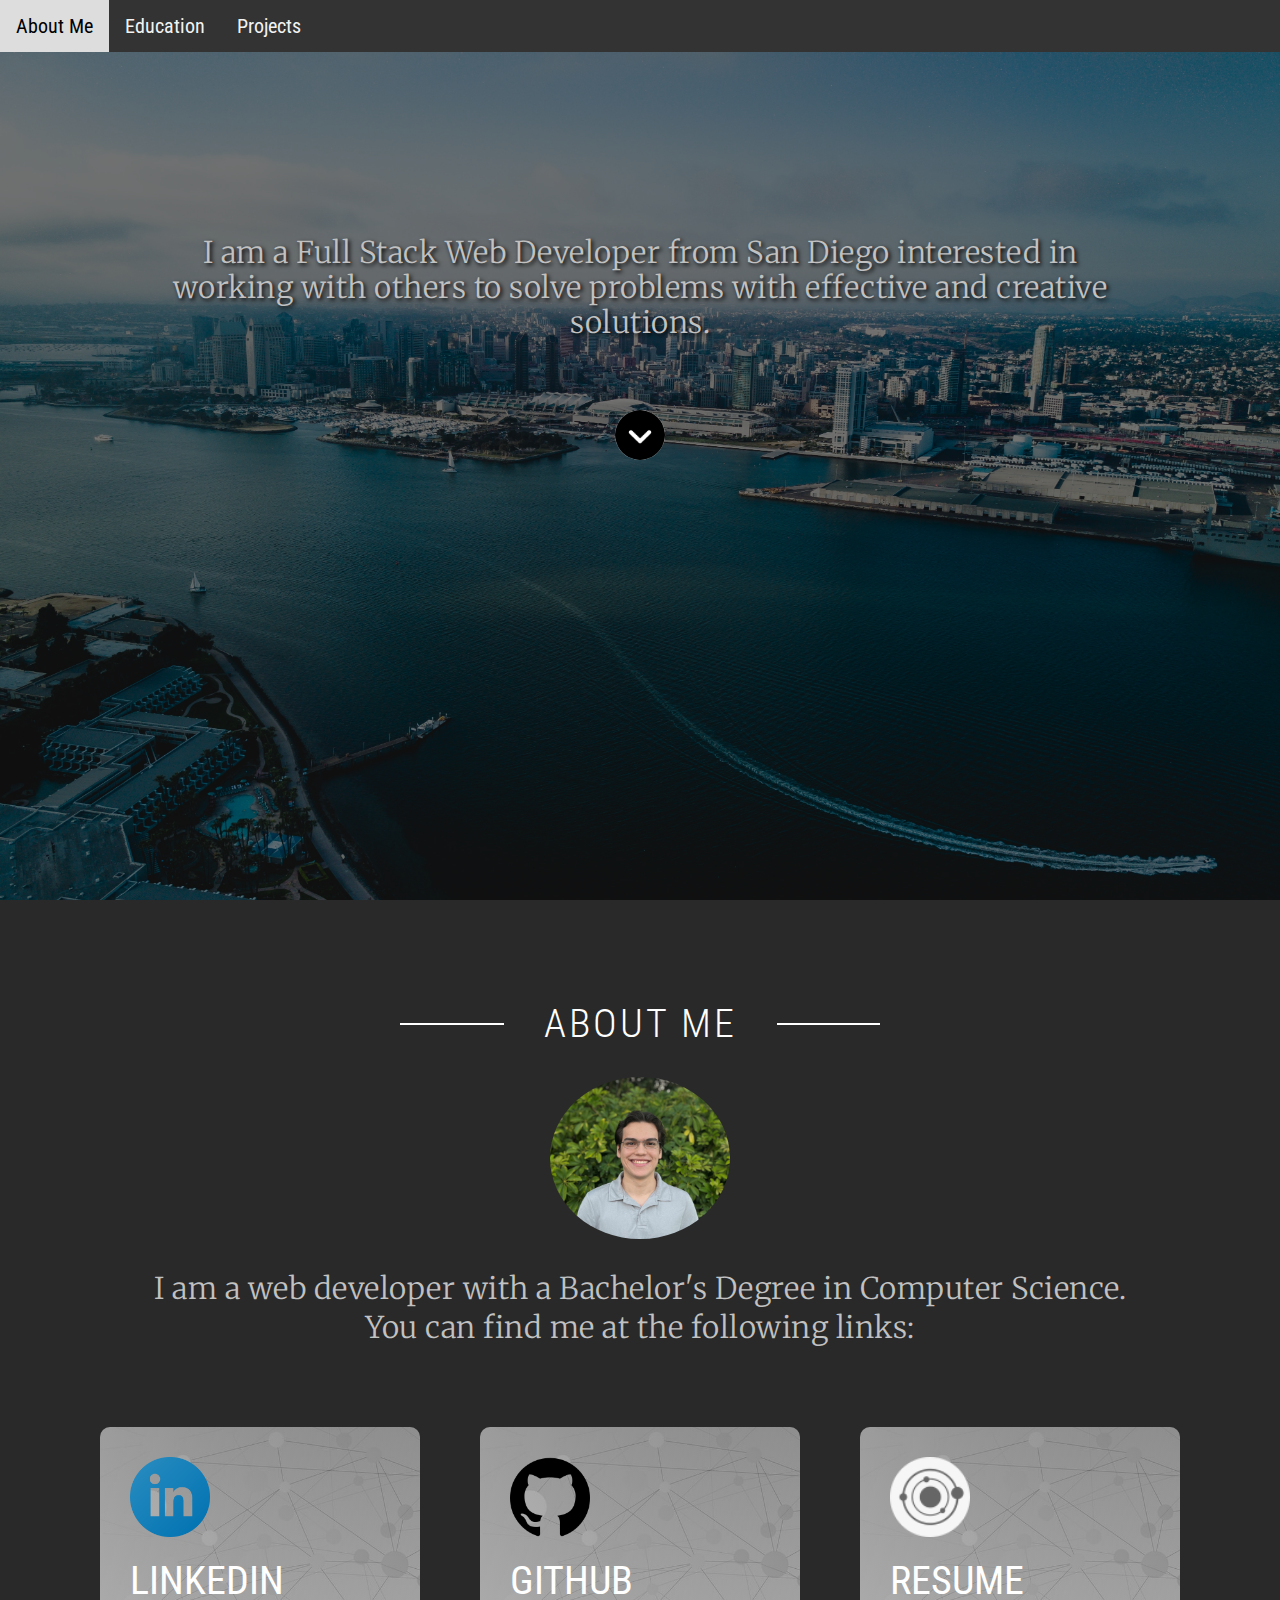
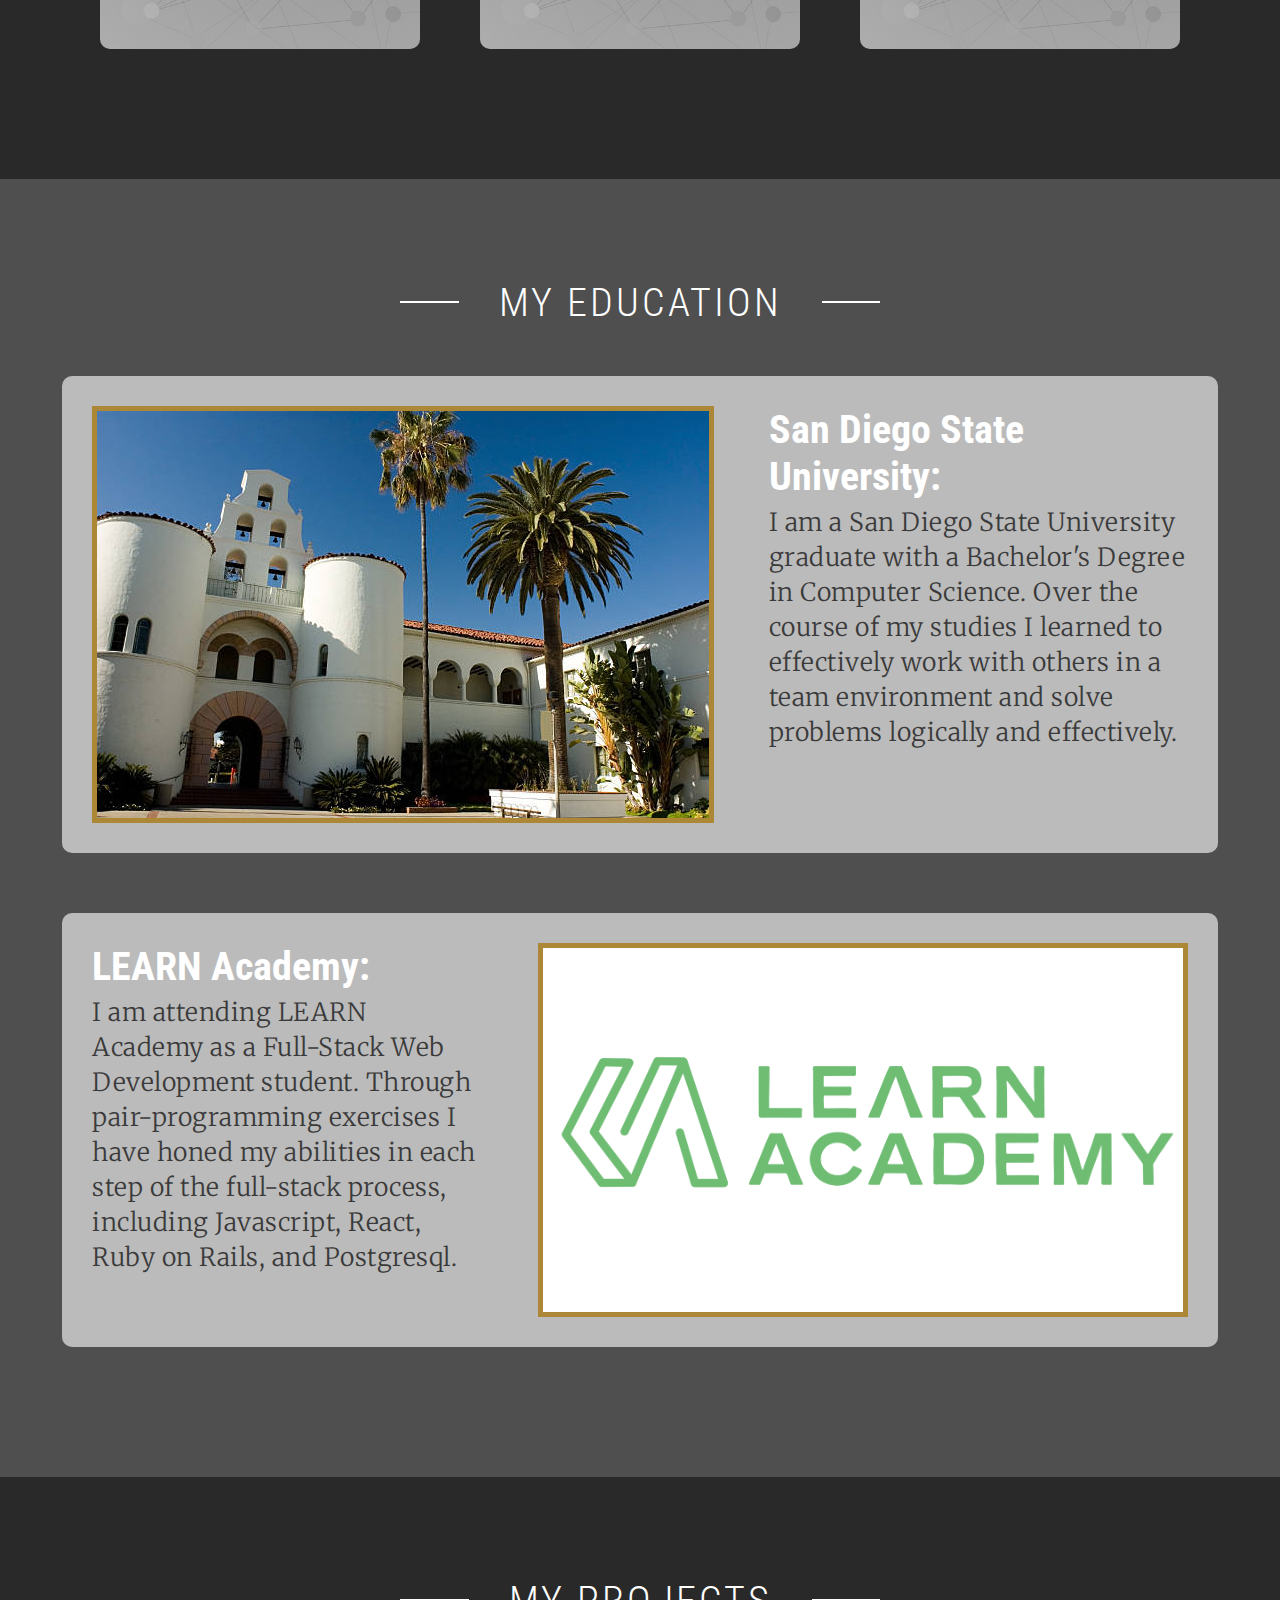
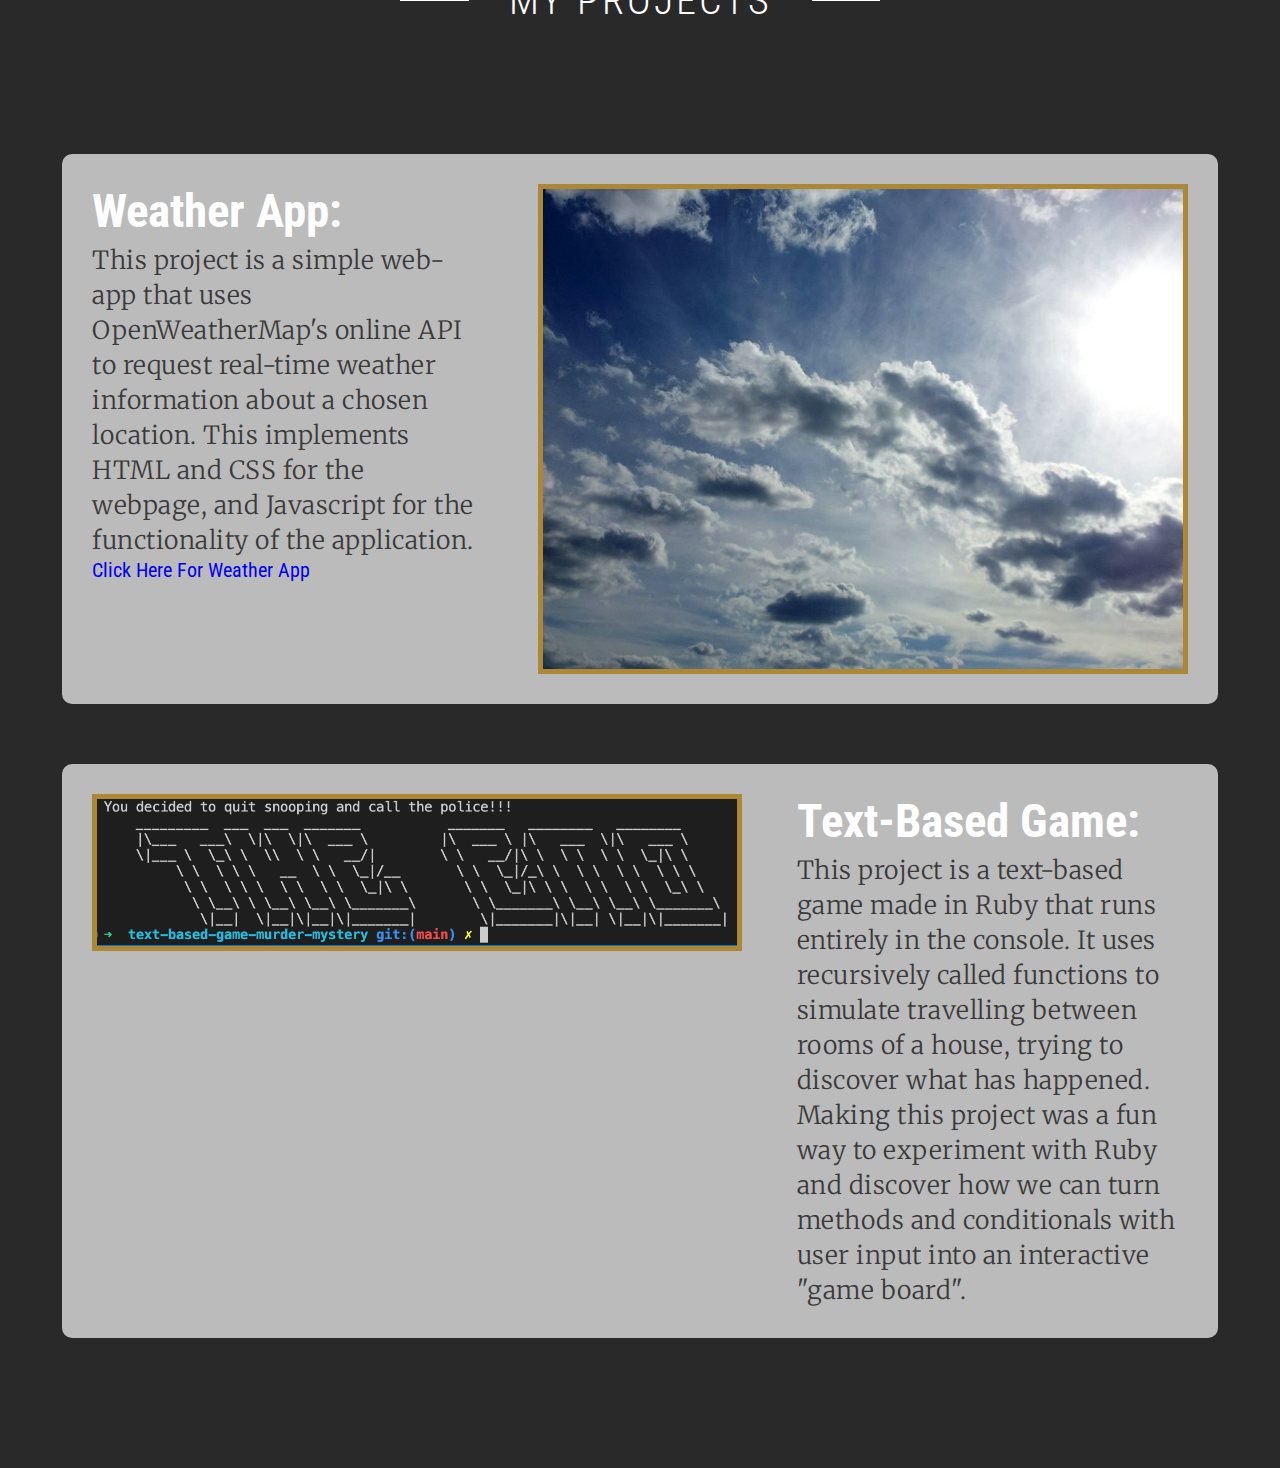
==== index.html @ ea591b40 "Fix to hyperlink" ====
<!DOCTYPE html>
<html lang="en">

<head>
    <meta charset="UTF-8">
    <meta http-equiv="X-UA-Compatible" content="IE=edge">
    <meta name="viewport" content="width=device-width, initial-scale=1.0">
    <link rel="stylesheet" href="style.css">
    <link rel="preconnect" href="https://fonts.googleapis.com">
    <link rel="preconnect" href="https://fonts.gstatic.com" crossorigin>
    <link
        href="https://fonts.googleapis.com/css2?family=Merriweather&family=Roboto+Condensed:wght@700&family=Roboto+Slab&display=swap"
        rel="stylesheet">
    <title>Sam Saenz</title>
</head>

<body>
    <!-- Navbar -->
    <div class="navbar">
        <a href="#services">About Me</a>
        <a href="#resume">Education</a>
        <a href="#projects">Projects</a>
    </div>
    <!-- Hero Section  -->
    <section id="hero">
        <div class="hero container">
            <div class="intro">
                <h1>Sam Saenz<span></span></h1>
                <p>I am a Full Stack Web Developer from San Diego interested in working with others to solve
                    problems with effective and creative solutions.</p>

            </div>
            <a href="#services" type="button" class="cta">
                <i class="down-button"></i>
            </a>
        </div>
    </section>
    <!-- End Hero Section  -->

    <!-- Service Section -->
    <section id="services">
        <div class="services container">
            <div class="service-top">
                <a href=""></a>
                <h1 class="section-title">About Me</h1>
                <img class="portrait" src="./img/me2.jpg" alt="">
                <p>I am a web developer with a Bachelor's Degree in Computer Science. You can find me at the
                    following links:
                </p>
            </div>
            <div class="service-bottom">
                <div onclick="" class="service-item">
                    <div class="icon">
                        <a href="https://www.linkedin.com/in/samuelsaenz/">
                            <img class="link-button" src="./img/linkedinLogo.png" alt="">
                        </a>
                    </div>
                    <a href="https://www.linkedin.com/in/samuelsaenz/">LinkedIn</a>
                    <p>
                    </p>
                </div>
                <div class="service-item">
                    <div class="icon">
                        <a href="https://github.com/sam-saenz">
                            <img class="link-button" src="./img/githubLogo.png" alt="">
                        </a>
                    </div>
                    <a href="https://github.com/sam-saenz">GitHub</a>
                    <p>
                    </p>
                </div>
                <div class="service-item">
                    <div class="icon">
                        <a href="./docs/SamSaenzResume.pdf">
                            <img src="./img/icon1.png" alt="">
                        </a>
                    </div>
                    <a href="./docs/SamSaenzResume.pdf">Resume</a>
                    <p>
                    </p>
                </div>
            </div>
        </div>
    </section>
    <!-- End Service Section -->

    <!-- Resume Section -->
    <section id="resume">
        <div class="resume container">
            <div class="resume-top">
                <h1 class="section-title">My Education</h1>
            </div>
            <div class="resume-bottom">
                <div class="resume-item">
                    <img class="resume-pic" src="./img/sdsu.jpg" alt="">
                    <div class="resume-text">
                        <div class="resume-title">
                            <h3 class="eduTitle">San Diego State University:</h3>
                        </div>
                        <div class="resume-body">
                            <p>I am a San Diego State University graduate with a Bachelor's Degree in Computer Science.
                                Over the course of my studies I learned to effectively work with others in a team
                                environment and solve problems logically and effectively.
                            </p>
                        </div>
                    </div>
                </div>
                <div class="resume-item">
                    <div class="resume-text">
                        <div class="resume-title">
                            <h3 class="eduTitle">LEARN Academy:</h3>
                        </div>
                        <div class="resume-body">
                            <p>I am attending LEARN Academy as a Full-Stack Web Development student. Through
                                pair-programming exercises I have honed my abilities in each step of the full-stack
                                process, including Javascript, React, Ruby on Rails, and Postgresql.
                            </p>
                        </div>
                    </div>
                    <img class="resume-pic" src="./img/LEARN.png" alt="">
                </div>
            </div>
        </div>
    </section>
    <!-- End Resume Section -->

    <!-- Project Section -->
    <section id="projects">
        <div class="projects container">
            <div class="projects-top">
                <h1 class="section-title">My Projects</h1>
            </div>
            <div class="projects-bottom">
                <div class="project-item">
                    <div class="project-text">
                        <div class="project-title">
                            <h3>Weather App:</h3>
                        </div>
                        <div class="project-item-description">
                            <p>This project is a simple web-app that uses OpenWeatherMap's online API to request real-time weather information about a chosen location. This implements HTML and CSS for the webpage, and Javascript for the functionality of the application.
                            </p>
                            <a href="indexWeather.html" class="test">Click Here For Weather App</a>
                        </div>
                    </div>
                    <img class="project-pic" src="./img/weatherBG.jpg" alt="">
                </div>
                <div class="project-item">
                    <img class="project-pic" src="./img/text_game.png" alt="">
                    <div class="project-text">
                        <div class="project-title">
                            <h3>Text-Based Game:</h3>
                        </div>
                        <div class="project-item-description">
                            <p>This project is a text-based game made in Ruby that runs entirely in the console. It uses recursively called functions to simulate travelling between rooms of a house, trying to discover what has happened. Making this project was a fun way to experiment with Ruby and discover how we can turn methods and conditionals with user input into an interactive "game board".
                            </p>
                            <!-- <a href="indexWeather.html" class="test">Click Here For Weather App</a> -->
                        </div>
                    </div>

                </div>
            </div>
        </div>
    </section>
    <!-- End Project Section -->

</body>

</html>
---- style.css ----
/* @import url(); */

* {
    padding: 0;
    margin: 0;
    box-sizing: border-box;
}

html {
    font-size: 10px;
    /* Can change font */
    font-family: 'Roboto Condensed', sans-serif;

    scroll-behavior: smooth;
}

/* The navigation bar */
.navbar {
    font-size: 20px;
    overflow: hidden;
    background-color: #333;
    position: fixed;
    /* Set the navbar to fixed position */
    top: 0;
    /* Position the navbar at the top of the page */
    width: 100%;
    /* Full width */
    z-index: 2;
}

/* Links inside the navbar */
.navbar a {
    float: left;
    display: block;
    color: #f2f2f2;
    text-align: center;
    padding: 14px 16px;
    text-decoration: none;
}

/* Change background on mouse-over */
.navbar a:hover {
    background: #ddd;
    color: black;
}



a {
    text-decoration: none;
}

.container {

    width: 100%;
    display: flex;


}

.section-title {
    display: flex;
    width: 100%;
    justify-content: center;
    align-items: center;

    font-family: 'Roboto Condensed', sans-serif;
    font-size: 4rem;
    font-weight: 300;
    color: white;
    margin-bottom: 10px;
    text-transform: uppercase;
    letter-spacing: .3rem;
    text-align: center;
}

.section-title:before,
.section-title:after {
    content: '';
    border-top: 2px solid;
    margin: 0 40px 0 400px;
    flex: 1 0 20px;
    color: white;
}

.section-title:after {
    margin: 0 400px 0 40px;
}

img {
    height: 100%;
    width: 100%;
    object-fit: cover;
}

p {
    font-family: 'Merriweather', serif;
    font-size: 1.4rem;
    margin-top: 5px;
    line-height: 2.5rem;
    font-weight: 300;
    letter-spacing: .05rem;
    max-width: 1000px;
    color: black;
}

/* Hero Section */
#hero {
    background-image: url(./img/sd_background.jpg);
    background-size: cover;
    background-position: top center;
    position: relative;
    z-index: 1;
}

#hero::after {
    content: '';
    position: absolute;
    left: 0;
    top: 0;
    height: 100%;
    width: 100%;
    background-color: black;
    opacity: .5;
    z-index: -1;
}

#hero .container {
    min-height: 100vh;
    width: 100%;
    display: flex;

    flex-direction: column;

    align-items: center;
}

/* Left Justify Title
 #hero .hero{
    max-width: 1200px;
    margin: 0 auto;
    padding: 0 50pc;
    justify-content: 50px;
 }
 */
#hero .intro {
    /*background-color: rgba(0, 0, 0, 0.702);
    border-radius: 10px; */
    margin-top: 10%;
    font-family: 'Roboto Condensed', sans-serif;

}

#hero h1 {
    display: block;
    margin: auto;

    margin-top: 20px;
    text-align: center;

    width: fit-content;
    font-size: 7rem;
    position: relative;
    color: transparent;
    animation: text_reveal .5s ease forwards;
    animation-delay: 1.2s;
}

#hero h1 span {
    position: absolute;
    top: 0;
    left: 0;
    height: 0;
    width: 100%;
    background-color: rgb(0, 183, 143);
    animation: text_reveal_box 1s ease;
    animation-delay: .5s;
}

#hero p {
    color: rgb(193, 193, 193);
    font-size: 3rem;
    text-shadow: 2px 2px 4px black;
    text-align: center;
    line-height: 35px;
    margin-bottom: 30px;
    margin-left: 40px;
    margin-right: 40px;
}

#hero .down-button {
    background: url(./img/arrowButton.png);
    background-size: 50px;
    width: 50px;
    height: 50px;
    display: block;
    background-color: white;
    margin-top: 40px;
    border-radius: 50%;
}

/*#hero .cta{
    display: block;
    padding: 10px 30px;
    color: white;
    background-color: ;
    border: 2px solid rgb(0, 183, 143);
    font-size: 4rem;
    text-transform: uppercase;
    letter-spacing: .1rem;
    margin-top: 30px;
    transition: .3s ease background-color;
    transition-property: background-color, color;
    text-align: center;
 }*/
#hero .down-button:hover {
    color: White;
    background-color: rgba(71, 255, 194, 0.649);
}

/* End Hero Section */

/* Services Section */
#services .container {
    flex-direction: column;
}

#services .services {
    max-width: 100%;
    margin: 0 auto;
    padding: 100px 0;
    background-color: rgb(41, 41, 41);
}

#services .section-title {
    font-size: 4rem;
    font-weight: 300;
    color: white;
    margin-bottom: 10px;
    text-transform: uppercase;
    letter-spacing: .3rem;
    text-align: center;
}

#services .portrait {
    max-height: 14%;
    max-width: 14%;
    border-radius: 50%;
    margin-left: auto;
    margin-right: auto;
    margin-top: 30px;
    margin-bottom: 30px;
    display: block;
}

#services .service-top p {
    color: rgb(193, 193, 193);
    text-align: center;
    min-width: 50%;

    margin-left: auto;
    margin-right: auto;
    font-size: 3rem;
    line-height: 1.3;
}

#services .service-bottom {
    display: flex;
    align-items: center;
    justify-content: center;
    flex-wrap: wrap;
    margin-top: 50px;
}

#services .service-item {
    flex-basis: 25%;
    display: flex;
    flex-direction: column;
    align-items: flex-start;
    justify-content: center;

    padding: 30px;
    border-radius: 10px;
    background-image: url(./img/greyTech.jpg);
    background-size: cover;
    margin: 30px;
    position: relative;
    z-index: 1;
    overflow: hidden;
}

/* #services .link-button:hover {
    color: White;
    background-color: white;
    border-radius: 50%;
} */

/* Colored Overlay on Service Items */
#services .service-item::after {
    content: '';
    position: absolute;
    left: 0;
    top: 0;
    height: 100%;
    width: 100%;
    background-image: linear-gradient(60deg, rgb(255, 255, 255) 0%, rgb(0, 0, 0) 100%);
    opacity: .2;
    z-index: -1;
}

#services .service-bottom .icon {
    height: 80px;
    width: 80px;
    margin-bottom: 20px;
}

#services .service-item a {
    font-size: 4rem;
    font-family: 'Roboto Condensed', sans-serif;
    color: white;
    margin-bottom: 10px;
    text-transform: uppercase;
}

#services a:hover {
    color: rgb(32, 145, 180);
}

#services .service-item p {
    font-size: 1.5rem;
    color: aliceblue;
    text-align: left;
    line-height: 1.9rem;
}

/* End of Service Section */

/* Start of Resume Section */
#resume .container {
    flex-direction: column;
}

#resume .resume {
    max-width: 100%;
    margin: 0 auto;
    padding: 100px 0;
    background-color: rgb(79, 79, 79);
}

#resume .resume-bottom {
    max-width: 95%;
    margin: 0 auto;
    display: flex;
    align-items: center;
    justify-content: space-around;
    flex-direction: column;
}

#resume .resume-pic {
    /* height: 450px; */
    width: 650px;
    /* min-height: 450px; */
    border: 5px solid rgb(172, 136, 54);
}

#resume .resume-item {

    gap: 5%;

    flex-basis: 100%;
    display: flex;
    flex-direction: row;
    align-items: flex-start;
    justify-content: center;

    padding: 30px;
    border-radius: 10px;
    /* background-image: url(./img/greyTech.jpg); */
    background-size: cover;
    margin: 30px;
    position: relative;
    z-index: 1;
    overflow: hidden;

    background-color: rgb(187, 187, 187);
}

#resume .resume-text {
    display: flex;
    flex-direction: column;

}

#resume .section-title {
    font-size: 4rem;
    font-weight: 300;
    color: white;
    margin-bottom: 20px;
    text-transform: uppercase;
    letter-spacing: .3rem;
    text-align: center;
}

#resume .eduTitle {
    font-family: 'Roboto Condensed', sans-serif;
    color: white;
    font-size: 4rem;
}

#resume .resume-body p {
    color: rgb(58, 58, 58);
    font-size: 2.5rem;
    line-height: 1.4;
}

/* End of Resume Section */

/* Start of Projects Section */
#projects .container {
    flex-direction: column;
}

#projects .projects {
    max-width: 100%;
    margin: 0 auto;
    padding: 100px 0;
    background-color: rgb(41, 41, 41);
}

#projects .section-title {
    font-size: 4rem;
    font-weight: 300;
    color: white;
    margin-bottom: 100px;
    text-transform: uppercase;
    letter-spacing: .3rem;
    text-align: center;
}

#projects .projects-bottom {
    max-width: 95%;
    margin: 0 auto;
    display: flex;
    align-items: center;
    justify-content: space-around;
    flex-direction: column;
}

#projects .project-item {
    /* max-width: 95%;
    margin: 0 auto;
    display: flex;
    align-items: center;
    justify-content: space-around; */

    gap: 5%;

    flex-basis: 100%;
    display: flex;
    flex-direction: row;
    align-items: flex-start;
    justify-content: center;

    padding: 30px;
    border-radius: 10px;
    /* background-image: url(./img/greyTech.jpg); */
    background-size: cover;
    margin: 30px;
    position: relative;
    z-index: 1;
    overflow: hidden;

    background-color: rgb(187, 187, 187);
}
#projects .project-text {
    display: flex;
    flex-direction: column;

}
#projects .project-pic {
    /* height: 450px; */
    width: 650px;
    /* min-height: 450px; */
    border: 5px solid rgb(172, 136, 54);
}
#projects .project-title {
    font-family: 'Roboto Condensed', sans-serif;
    color: white;
    font-size: 4rem;
}
#resume .project-item-description {
    margin: 5%;
}

#projects .project-item p {
    color: rgb(58, 58, 58);
    font-size: 2.5rem;
    line-height: 1.4;
}

#projects .project-item a {
    font-size: 2rem;
}

/* End of Projects Section */

/* Keyframes */
@keyframes text_reveal_box {
    50% {
        height: 100%;
        top: 0;
    }

    100% {
        height: 0;
        top: 100%;
    }
}

@keyframes text_reveal {
    100% {
        color: white;
        text-shadow: 2px 2px 4px black;
    }
}

/* End Keyframes */
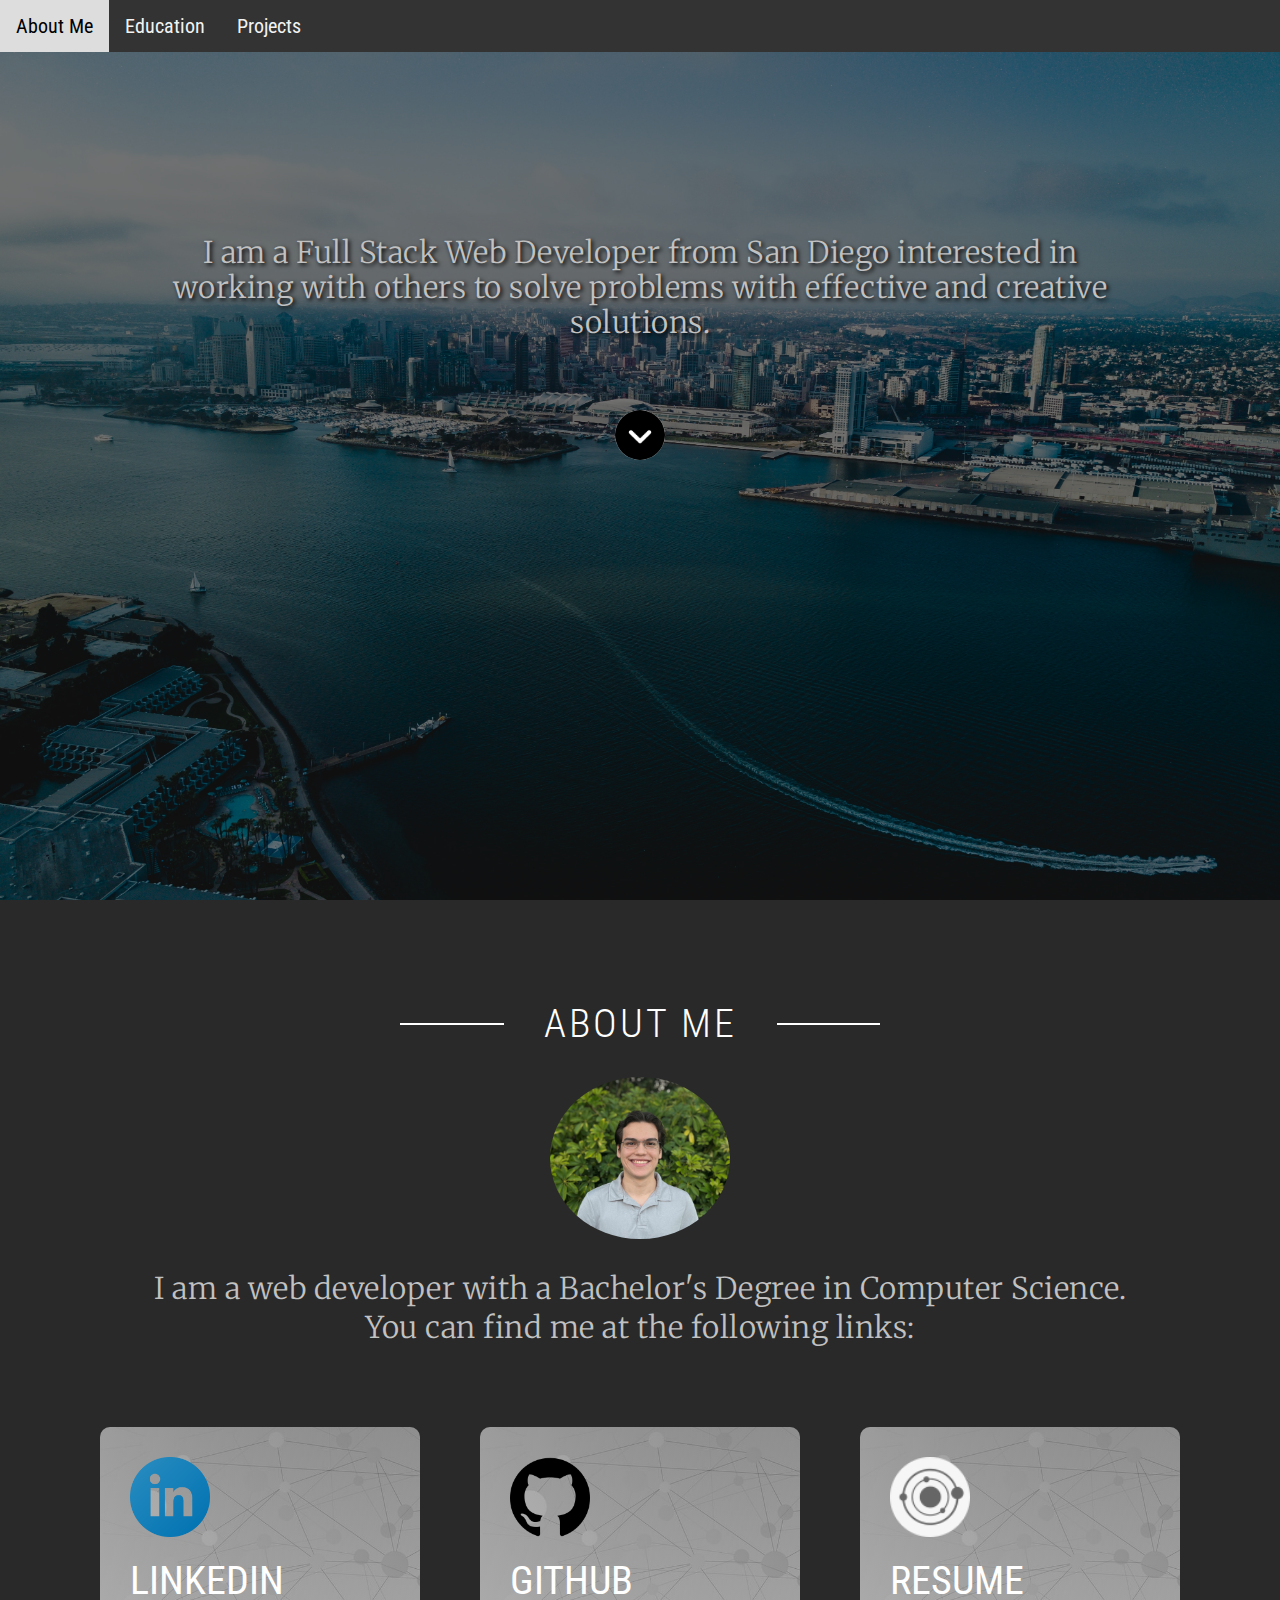
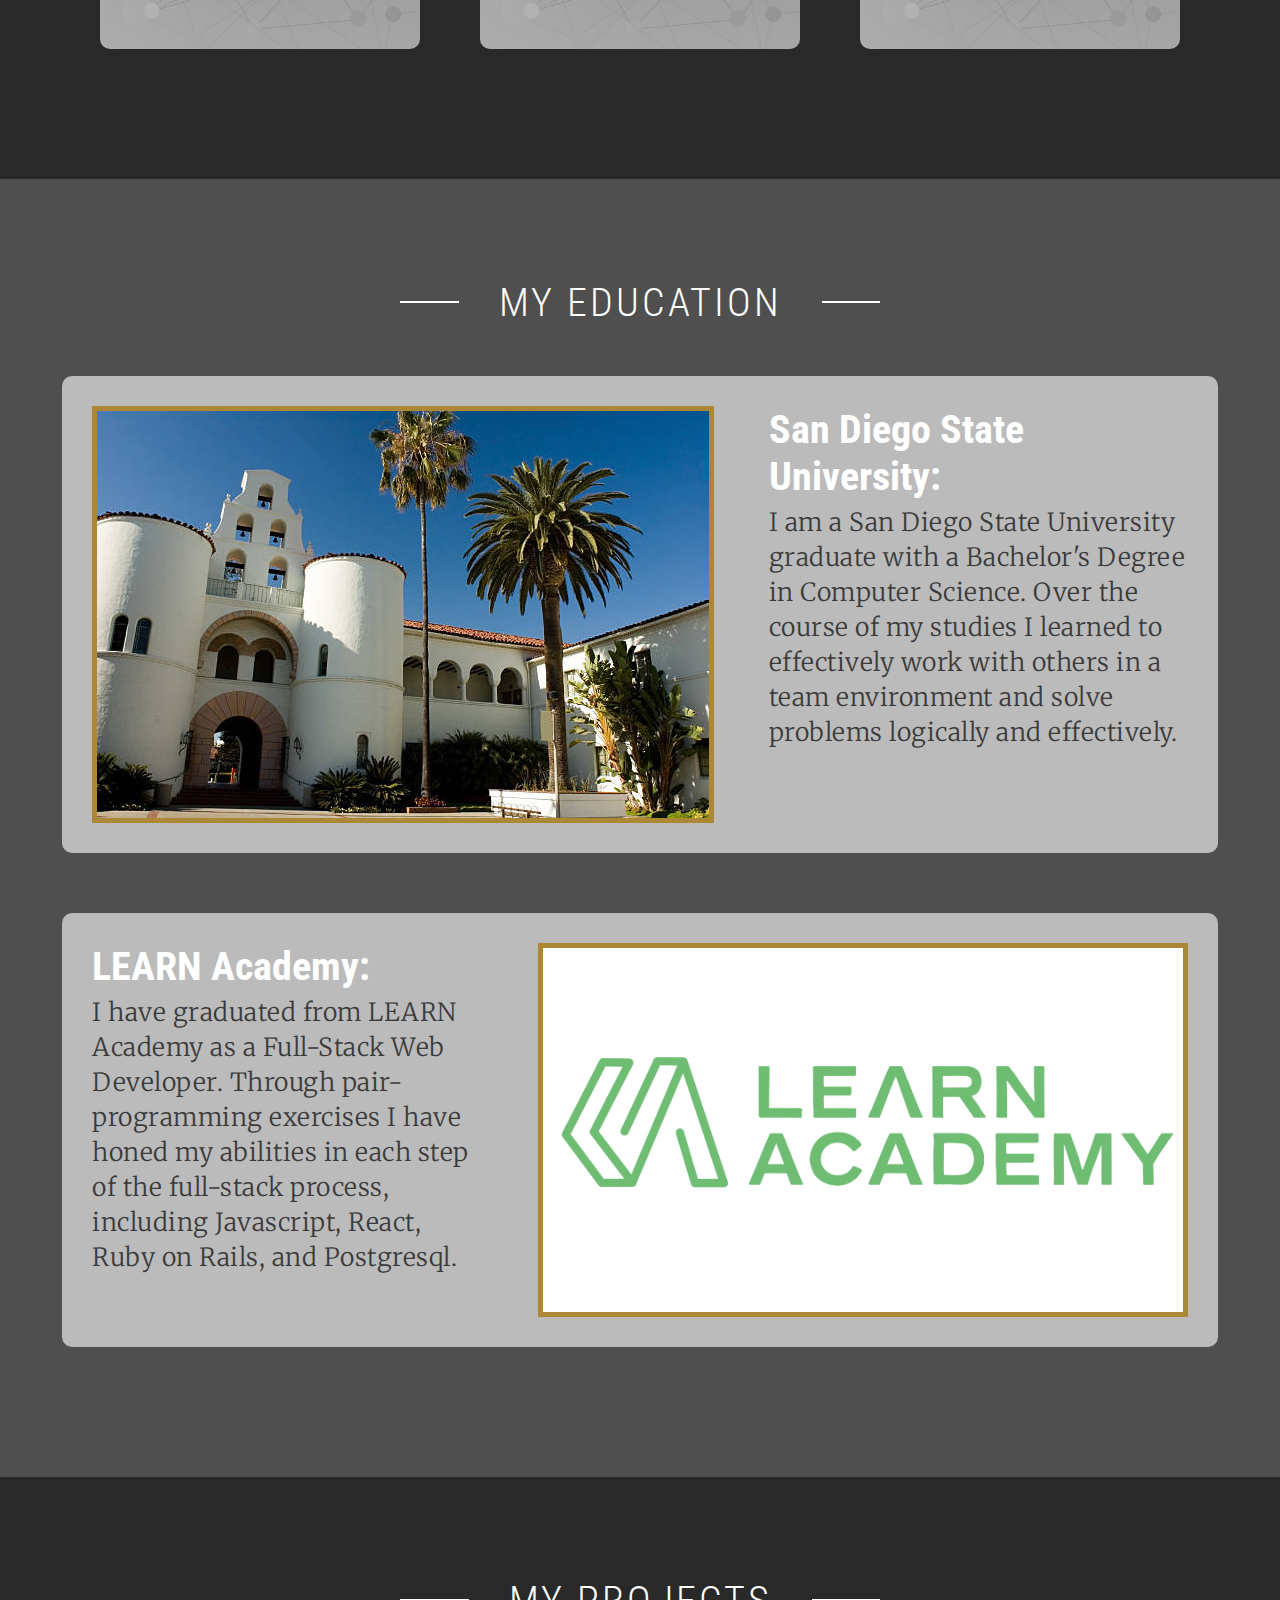
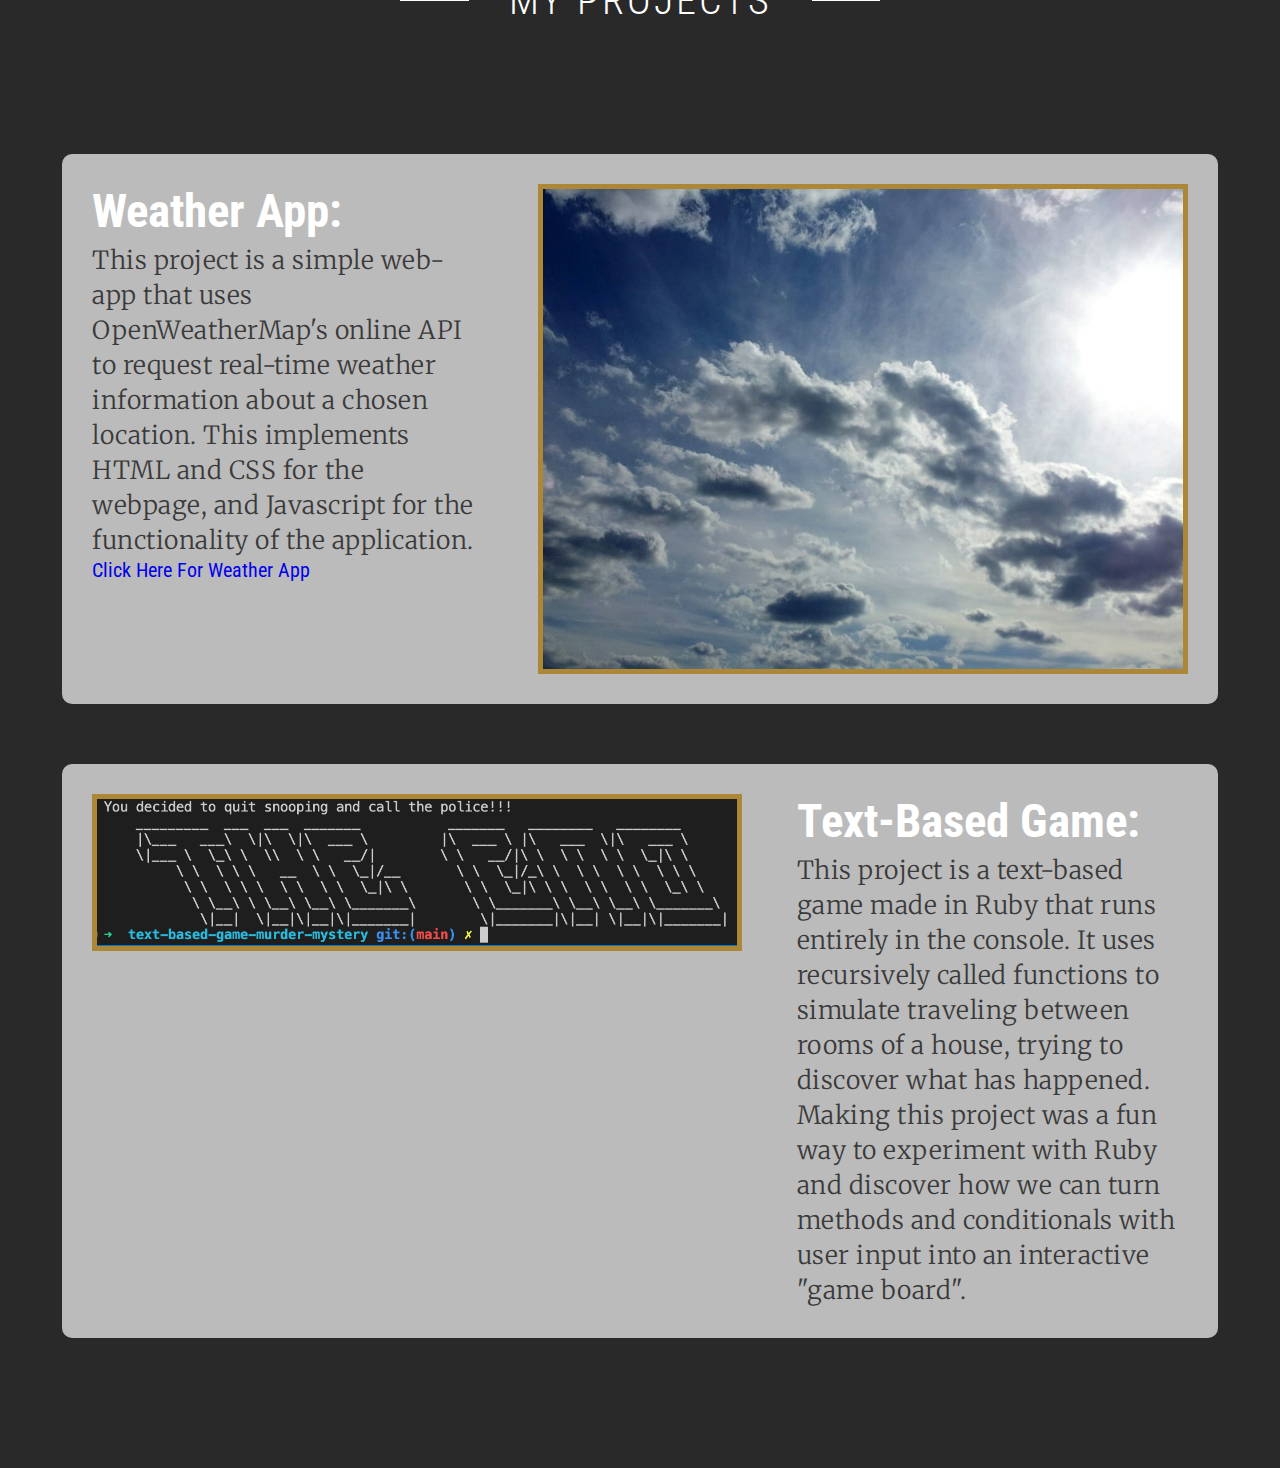
==== commit e116163b: "Fix to typos" ====
--- a/index.html
+++ b/index.html
@@ -111,7 +111,7 @@
                             <h3 class="eduTitle">LEARN Academy:</h3>
                         </div>
                         <div class="resume-body">
-                            <p>I am attending LEARN Academy as a Full-Stack Web Development student. Through
+                            <p>I have graduated from LEARN Academy as a Full-Stack Web Developer. Through
                                 pair-programming exercises I have honed my abilities in each step of the full-stack
                                 process, including Javascript, React, Ruby on Rails, and Postgresql.
                             </p>
@@ -151,7 +151,7 @@
                             <h3>Text-Based Game:</h3>
                         </div>
                         <div class="project-item-description">
-                            <p>This project is a text-based game made in Ruby that runs entirely in the console. It uses recursively called functions to simulate travelling between rooms of a house, trying to discover what has happened. Making this project was a fun way to experiment with Ruby and discover how we can turn methods and conditionals with user input into an interactive "game board".
+                            <p>This project is a text-based game made in Ruby that runs entirely in the console. It uses recursively called functions to simulate traveling between rooms of a house, trying to discover what has happened. Making this project was a fun way to experiment with Ruby and discover how we can turn methods and conditionals with user input into an interactive "game board".
                             </p>
                             <!-- <a href="indexWeather.html" class="test">Click Here For Weather App</a> -->
                         </div>
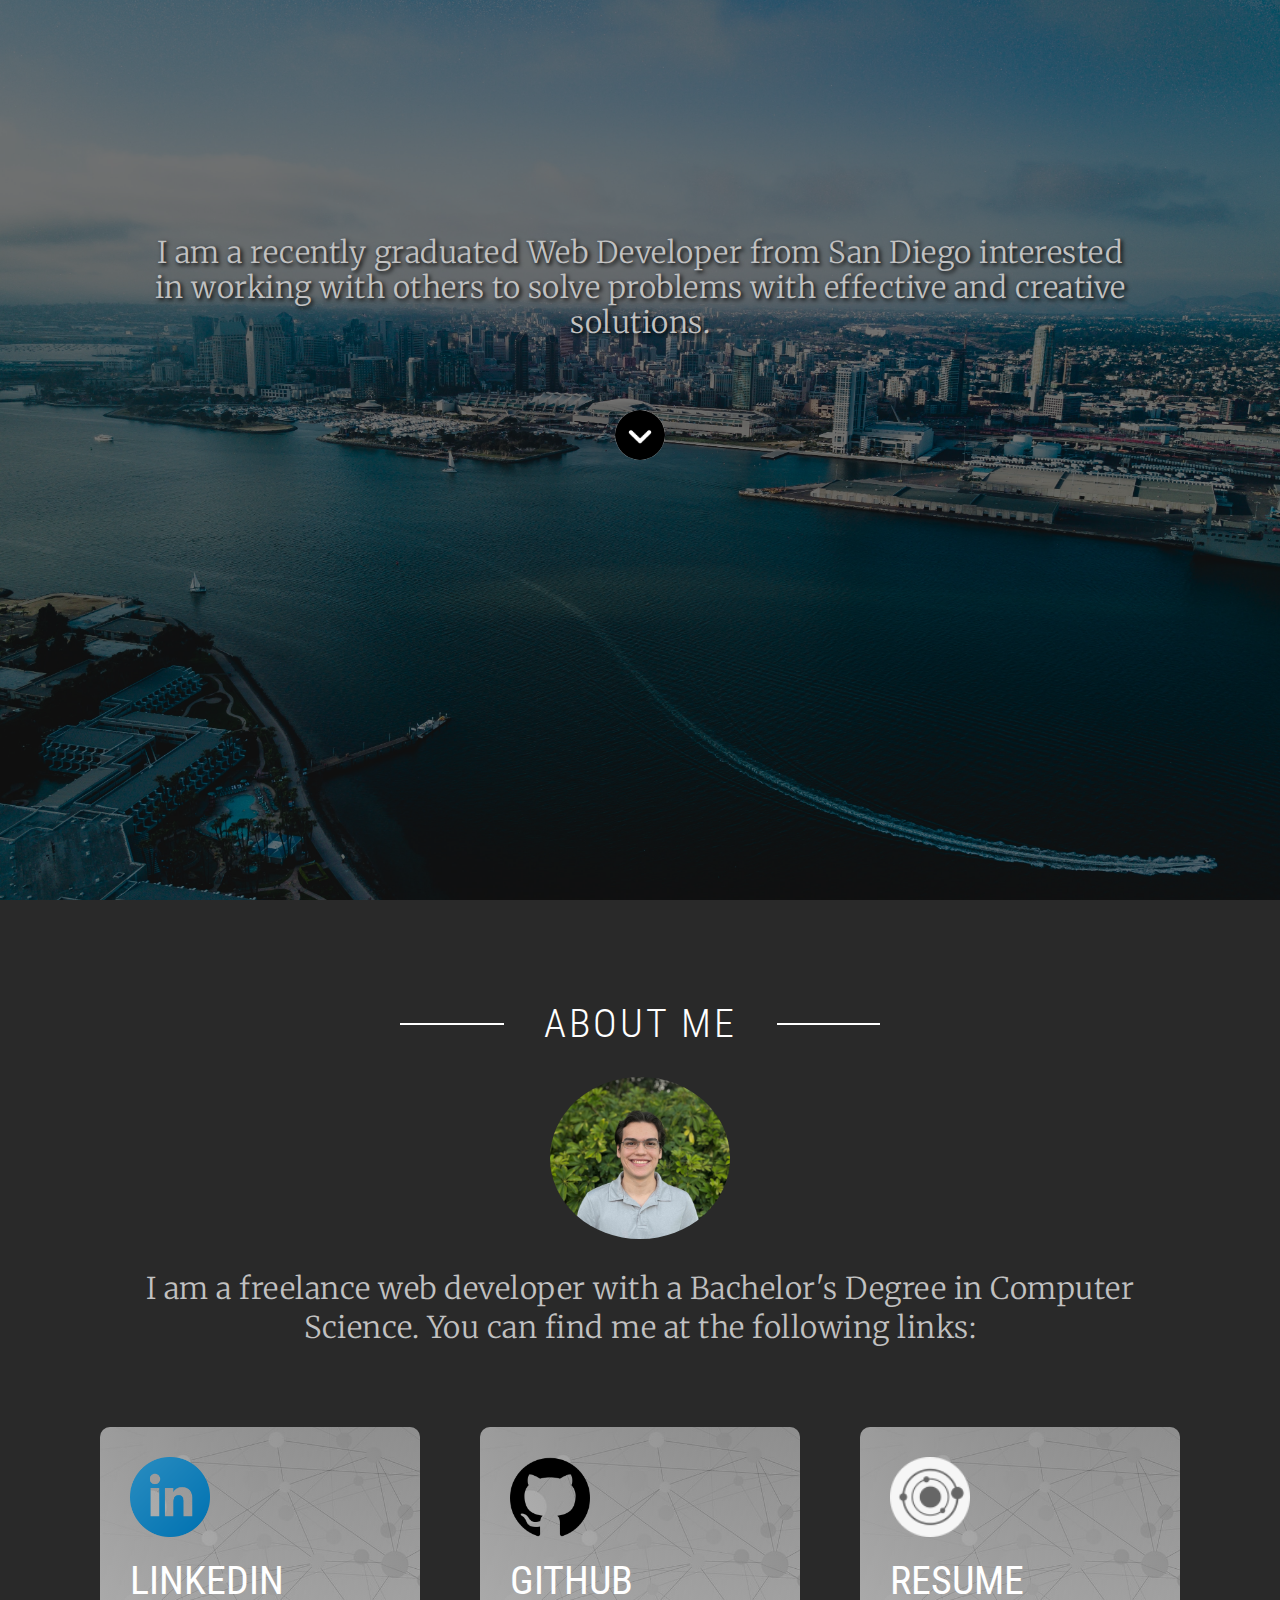
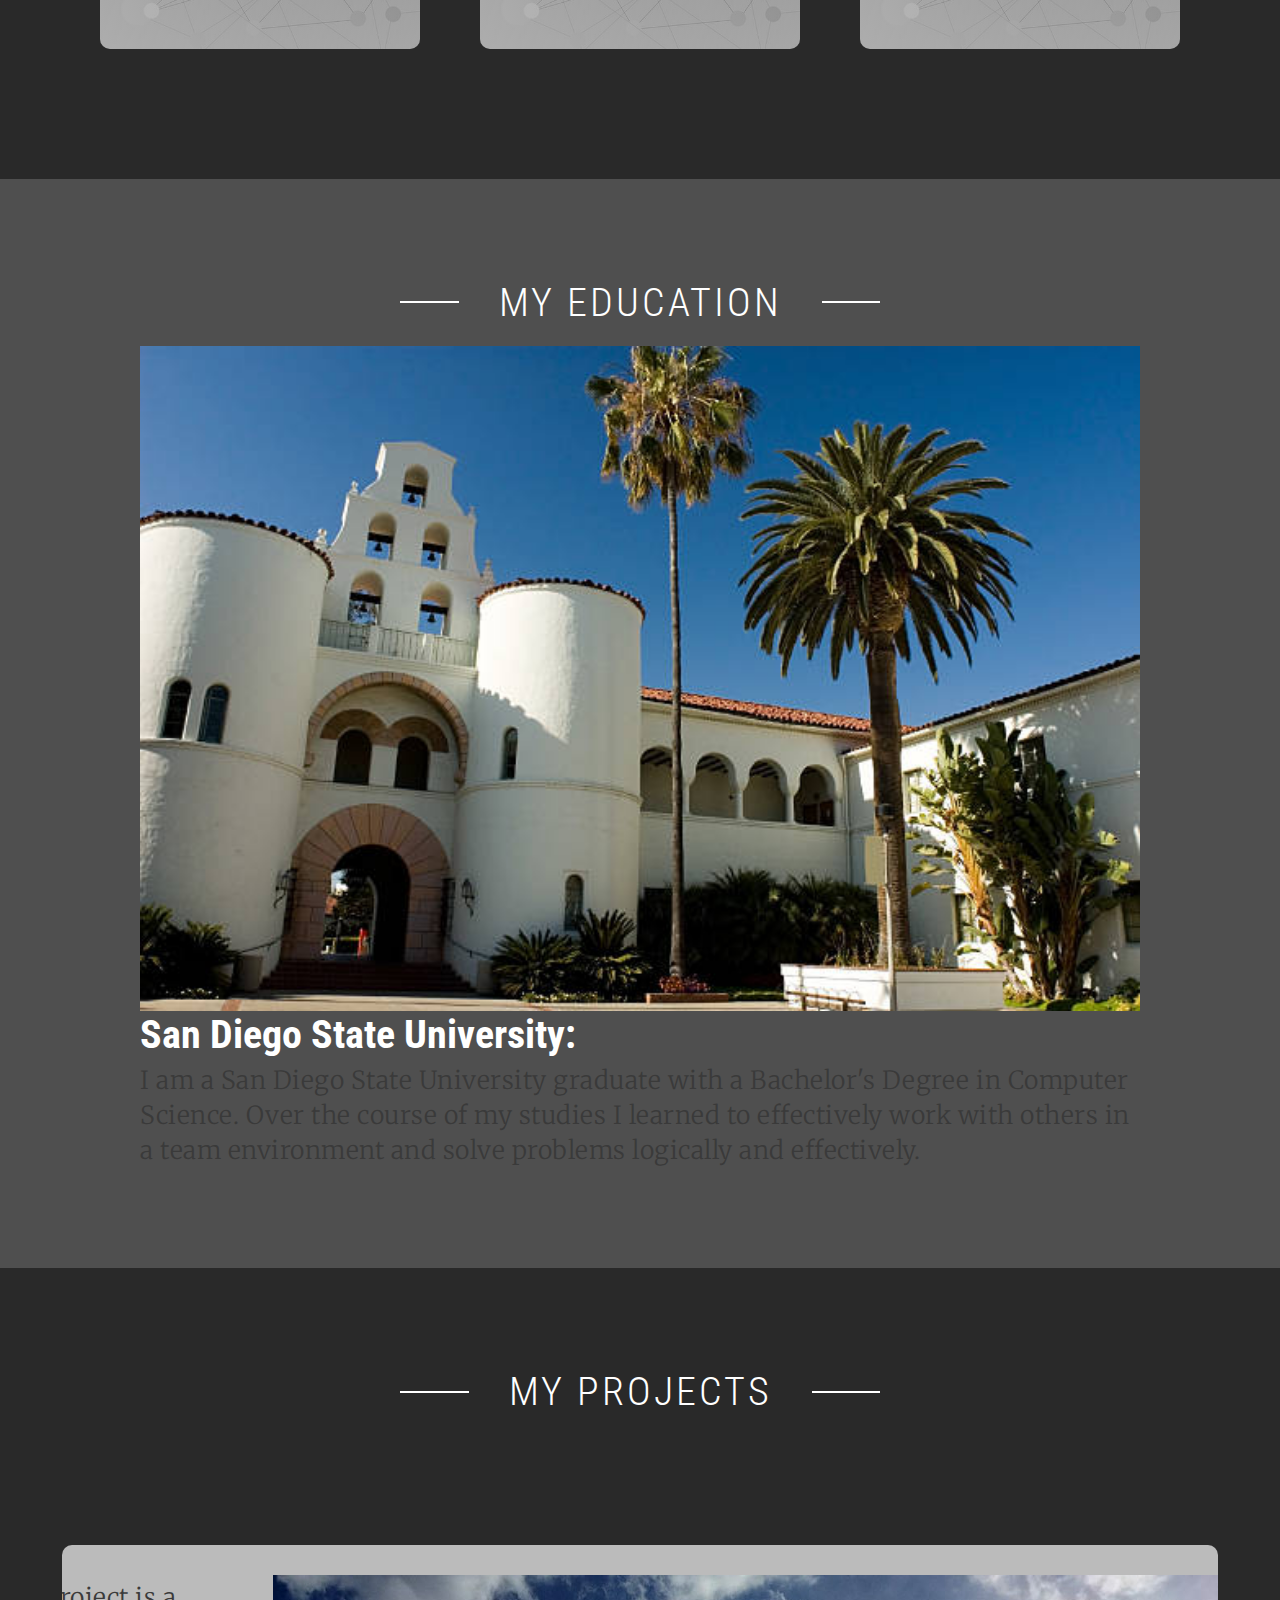
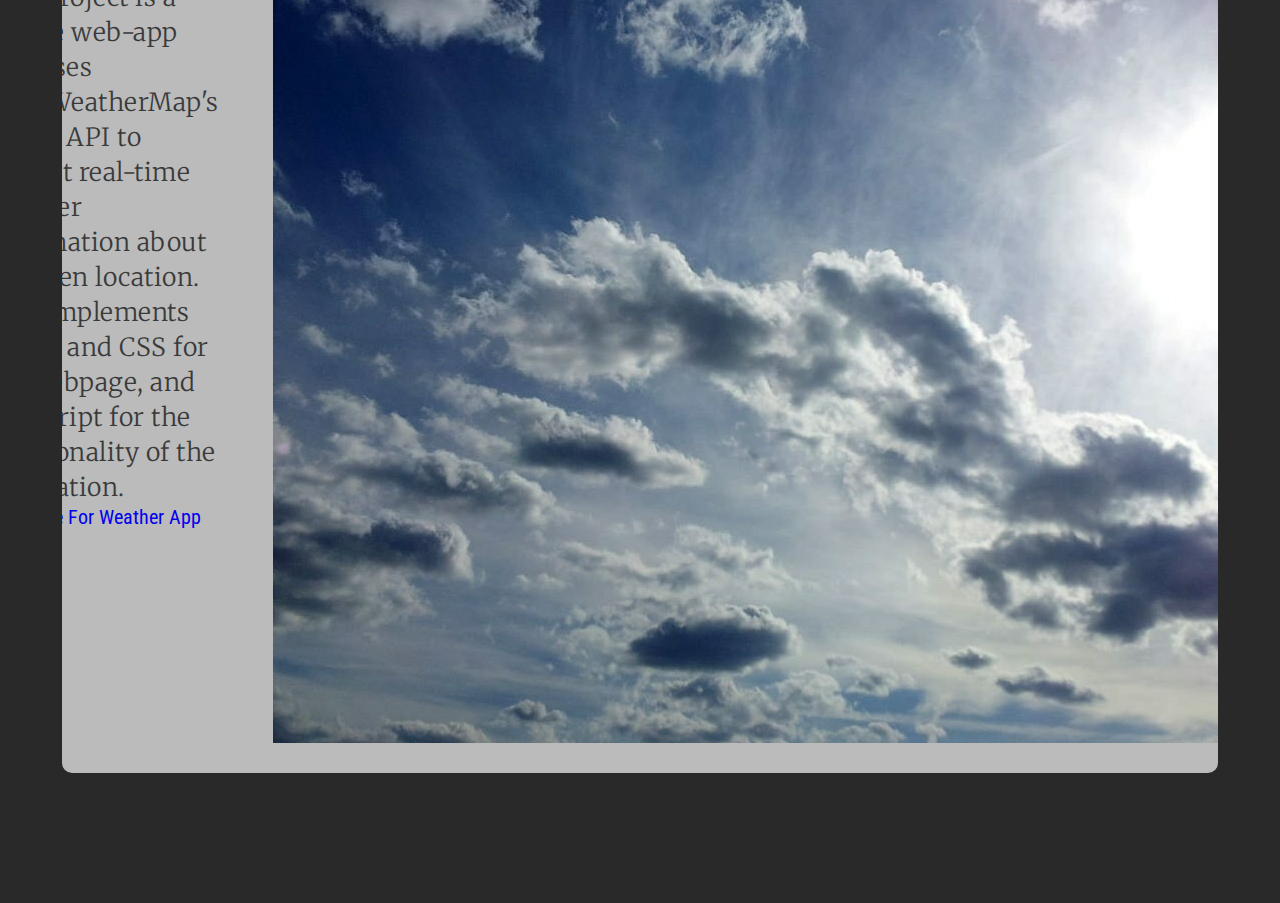
==== commit c26b90cf: "Updating resume" ====
--- a/index.html
+++ b/index.html
@@ -1,34 +1,20 @@
 <!DOCTYPE html>
 <html lang="en">
-
 <head>
     <meta charset="UTF-8">
     <meta http-equiv="X-UA-Compatible" content="IE=edge">
     <meta name="viewport" content="width=device-width, initial-scale=1.0">
     <link rel="stylesheet" href="style.css">
-    <link rel="preconnect" href="https://fonts.googleapis.com">
-    <link rel="preconnect" href="https://fonts.gstatic.com" crossorigin>
-    <link
-        href="https://fonts.googleapis.com/css2?family=Merriweather&family=Roboto+Condensed:wght@700&family=Roboto+Slab&display=swap"
-        rel="stylesheet">
-    <title>Sam Saenz</title>
+    <link rel="preconnect" href="https://fonts.googleapis.com"><link rel="preconnect" href="https://fonts.gstatic.com" crossorigin><link href="https://fonts.googleapis.com/css2?family=Merriweather&family=Roboto+Condensed:wght@700&family=Roboto+Slab&display=swap" rel="stylesheet">    <title>My Website</title>
 </head>
-
 <body>
-    <!-- Navbar -->
-    <div class="navbar">
-        <a href="#services">About Me</a>
-        <a href="#resume">Education</a>
-        <a href="#projects">Projects</a>
-    </div>
     <!-- Hero Section  -->
     <section id="hero">
         <div class="hero container">
             <div class="intro">
                 <h1>Sam Saenz<span></span></h1>
-                <p>I am a Full Stack Web Developer from San Diego interested in working with others to solve
-                    problems with effective and creative solutions.</p>
-
+                <p>I am a recently graduated Web Developer from San Diego interested in working with others to solve problems with effective and creative solutions.</p>
+                
             </div>
             <a href="#services" type="button" class="cta">
                 <i class="down-button"></i>
@@ -44,26 +30,25 @@
                 <a href=""></a>
                 <h1 class="section-title">About Me</h1>
                 <img class="portrait" src="./img/me2.jpg" alt="">
-                <p>I am a web developer with a Bachelor's Degree in Computer Science. You can find me at the
-                    following links:
+                <p>I am a freelance web developer with a Bachelor's Degree in Computer Science. You can find me at the following links:
                 </p>
             </div>
             <div class="service-bottom">
-                <div onclick="" class="service-item">
+                <div class="service-item">
                     <div class="icon">
                         <a href="https://www.linkedin.com/in/samuelsaenz/">
                             <img class="link-button" src="./img/linkedinLogo.png" alt="">
-                        </a>
+                        </a>     
                     </div>
                     <a href="https://www.linkedin.com/in/samuelsaenz/">LinkedIn</a>
-                    <p>
+                    <p> 
                     </p>
                 </div>
                 <div class="service-item">
                     <div class="icon">
                         <a href="https://github.com/sam-saenz">
                             <img class="link-button" src="./img/githubLogo.png" alt="">
-                        </a>
+                        </a>       
                     </div>
                     <a href="https://github.com/sam-saenz">GitHub</a>
                     <p>
@@ -71,12 +56,12 @@
                 </div>
                 <div class="service-item">
                     <div class="icon">
-                        <a href="./docs/SamSaenzResume.pdf">
+                        <a href="./docs/Sam Saenz Resume (4).pdf">
                             <img src="./img/icon1.png" alt="">
                         </a>
                     </div>
-                    <a href="./docs/SamSaenzResume.pdf">Resume</a>
-                    <p>
+                    <a href="./docs/Samuel_Saenz_Resume.pdf">Resume</a>
+                    <p> 
                     </p>
                 </div>
             </div>
@@ -91,33 +76,16 @@
                 <h1 class="section-title">My Education</h1>
             </div>
             <div class="resume-bottom">
-                <div class="resume-item">
-                    <img class="resume-pic" src="./img/sdsu.jpg" alt="">
-                    <div class="resume-text">
-                        <div class="resume-title">
-                            <h3 class="eduTitle">San Diego State University:</h3>
-                        </div>
-                        <div class="resume-body">
-                            <p>I am a San Diego State University graduate with a Bachelor's Degree in Computer Science.
-                                Over the course of my studies I learned to effectively work with others in a team
-                                environment and solve problems logically and effectively.
-                            </p>
-                        </div>
+                <img src="./img/sdsu.jpg" alt="">
+                <div class="resume-bottom-bottom">
+                    <div class="resume-title">
+                        <h3 class="eduTitle">San Diego State University:</h3>
                     </div>
-                </div>
-                <div class="resume-item">
-                    <div class="resume-text">
-                        <div class="resume-title">
-                            <h3 class="eduTitle">LEARN Academy:</h3>
-                        </div>
-                        <div class="resume-body">
-                            <p>I have graduated from LEARN Academy as a Full-Stack Web Developer. Through
-                                pair-programming exercises I have honed my abilities in each step of the full-stack
-                                process, including Javascript, React, Ruby on Rails, and Postgresql.
-                            </p>
-                        </div>
+                    <div class="resume-body">
+                        <p>I am a San Diego State University graduate with a Bachelor's Degree in Computer Science. Over the course of my studies I learned 
+                            to effectively work with others in a team environment and solve problems logically and effectively.
+                        </p>
                     </div>
-                    <img class="resume-pic" src="./img/LEARN.png" alt="">
                 </div>
             </div>
         </div>
@@ -132,31 +100,13 @@
             </div>
             <div class="projects-bottom">
                 <div class="project-item">
-                    <div class="project-text">
-                        <div class="project-title">
-                            <h3>Weather App:</h3>
-                        </div>
-                        <div class="project-item-description">
-                            <p>This project is a simple web-app that uses OpenWeatherMap's online API to request real-time weather information about a chosen location. This implements HTML and CSS for the webpage, and Javascript for the functionality of the application.
-                            </p>
-                            <a href="indexWeather.html" class="test">Click Here For Weather App</a>
-                        </div>
+                    <div class="project-item-description">
+                        <p>This project is a simple web-app that uses OpenWeatherMap's online API to request real-time weather information about a
+                            chosen location. This implements HTML and CSS for the webpage, and Javascript for the functionality of the application.
+                        </p>
+                        <a href="indexWeather.html" class="test">Click Here For Weather App</a>
                     </div>
-                    <img class="project-pic" src="./img/weatherBG.jpg" alt="">
-                </div>
-                <div class="project-item">
-                    <img class="project-pic" src="./img/text_game.png" alt="">
-                    <div class="project-text">
-                        <div class="project-title">
-                            <h3>Text-Based Game:</h3>
-                        </div>
-                        <div class="project-item-description">
-                            <p>This project is a text-based game made in Ruby that runs entirely in the console. It uses recursively called functions to simulate traveling between rooms of a house, trying to discover what has happened. Making this project was a fun way to experiment with Ruby and discover how we can turn methods and conditionals with user input into an interactive "game board".
-                            </p>
-                            <!-- <a href="indexWeather.html" class="test">Click Here For Weather App</a> -->
-                        </div>
-                    </div>
-
+                    <img src="./img/weatherBG.jpg" alt=""> 
                 </div>
             </div>
         </div>
@@ -164,5 +114,7 @@
     <!-- End Project Section -->
 
 </body>
+</html>
 
-</html>+
+
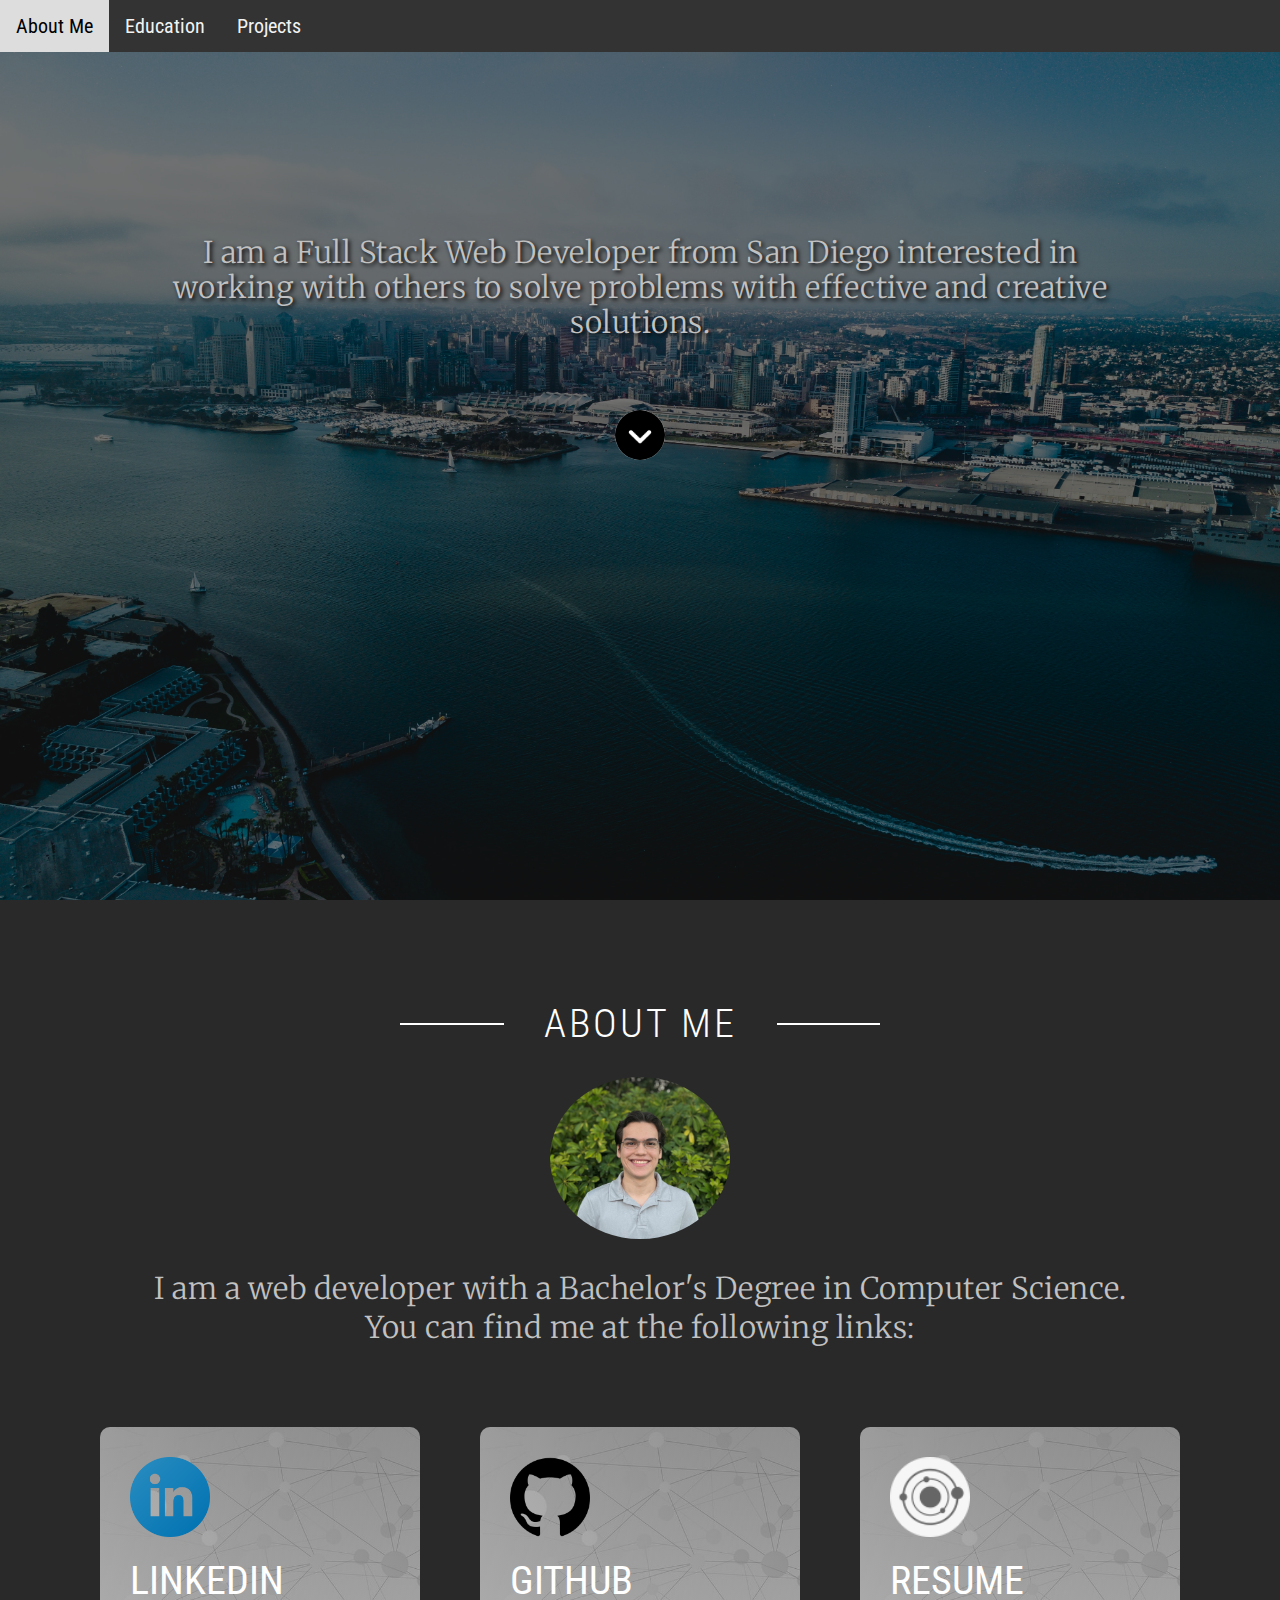
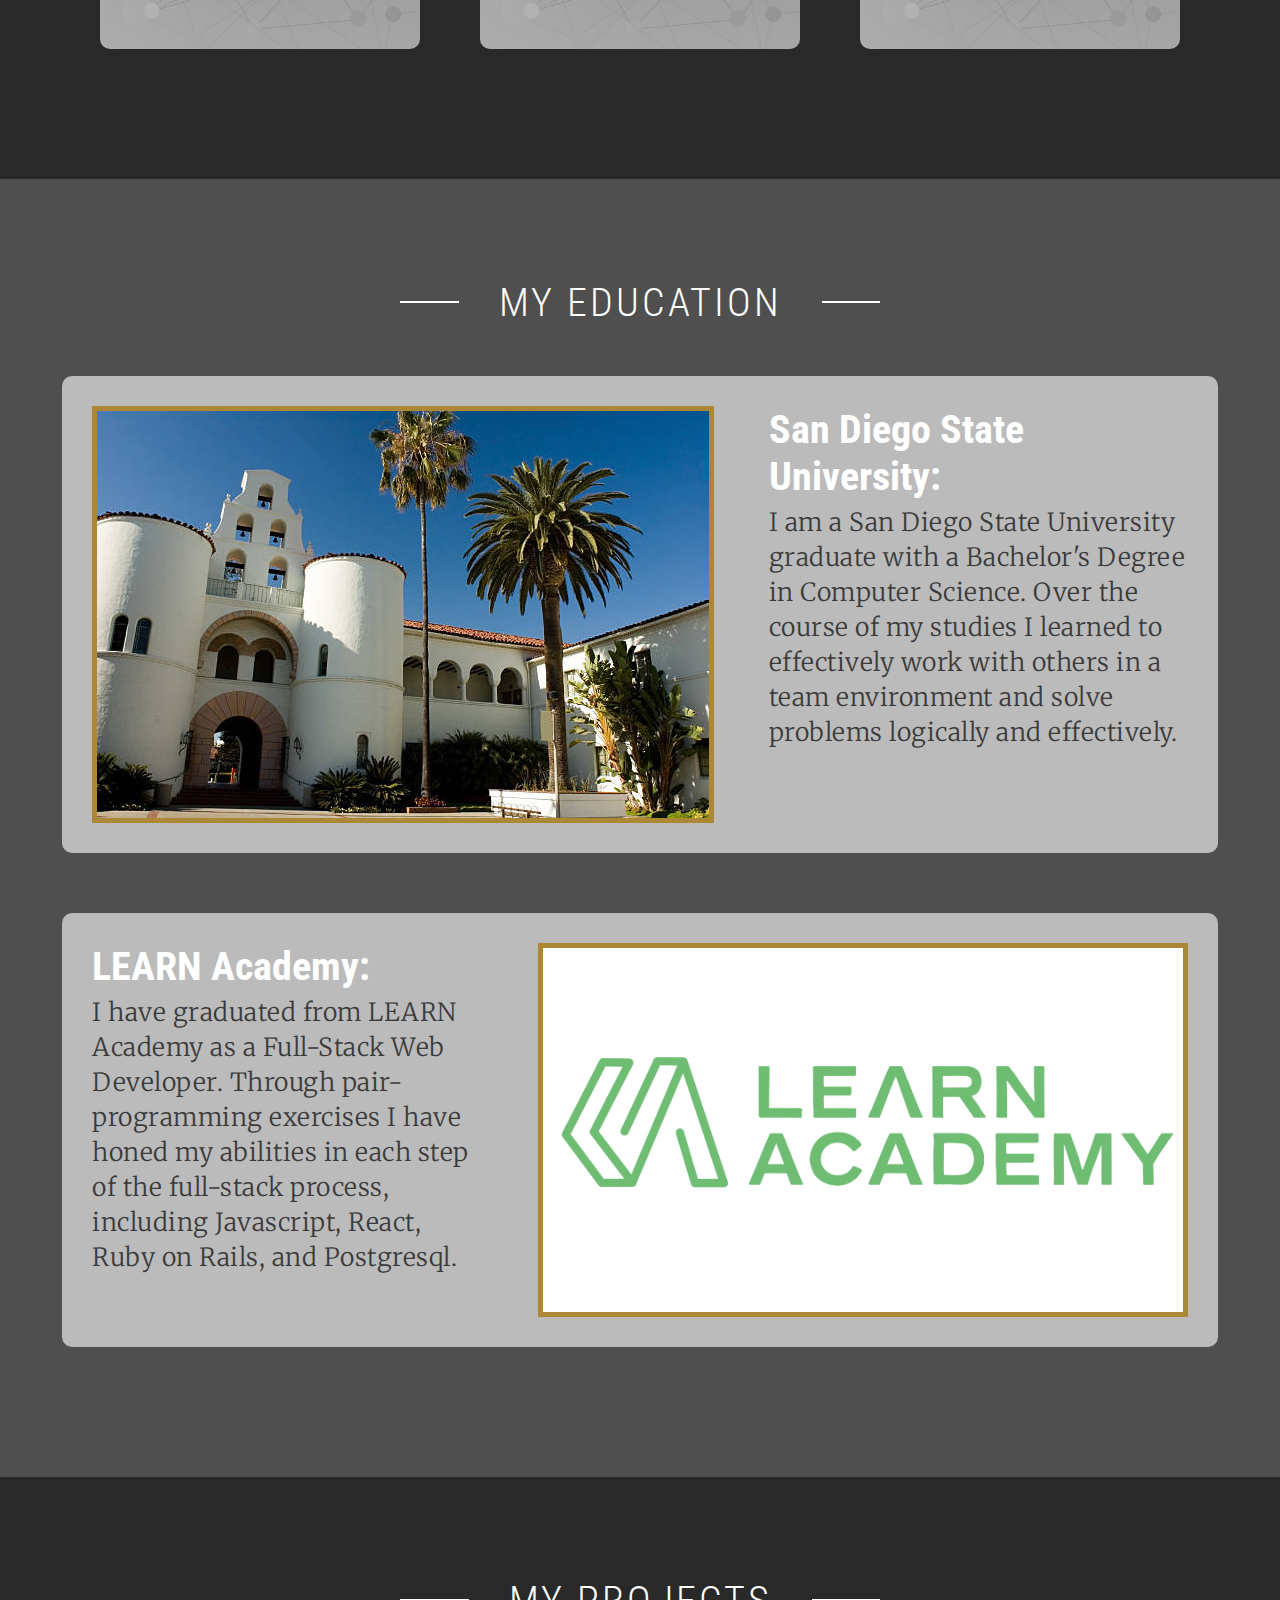
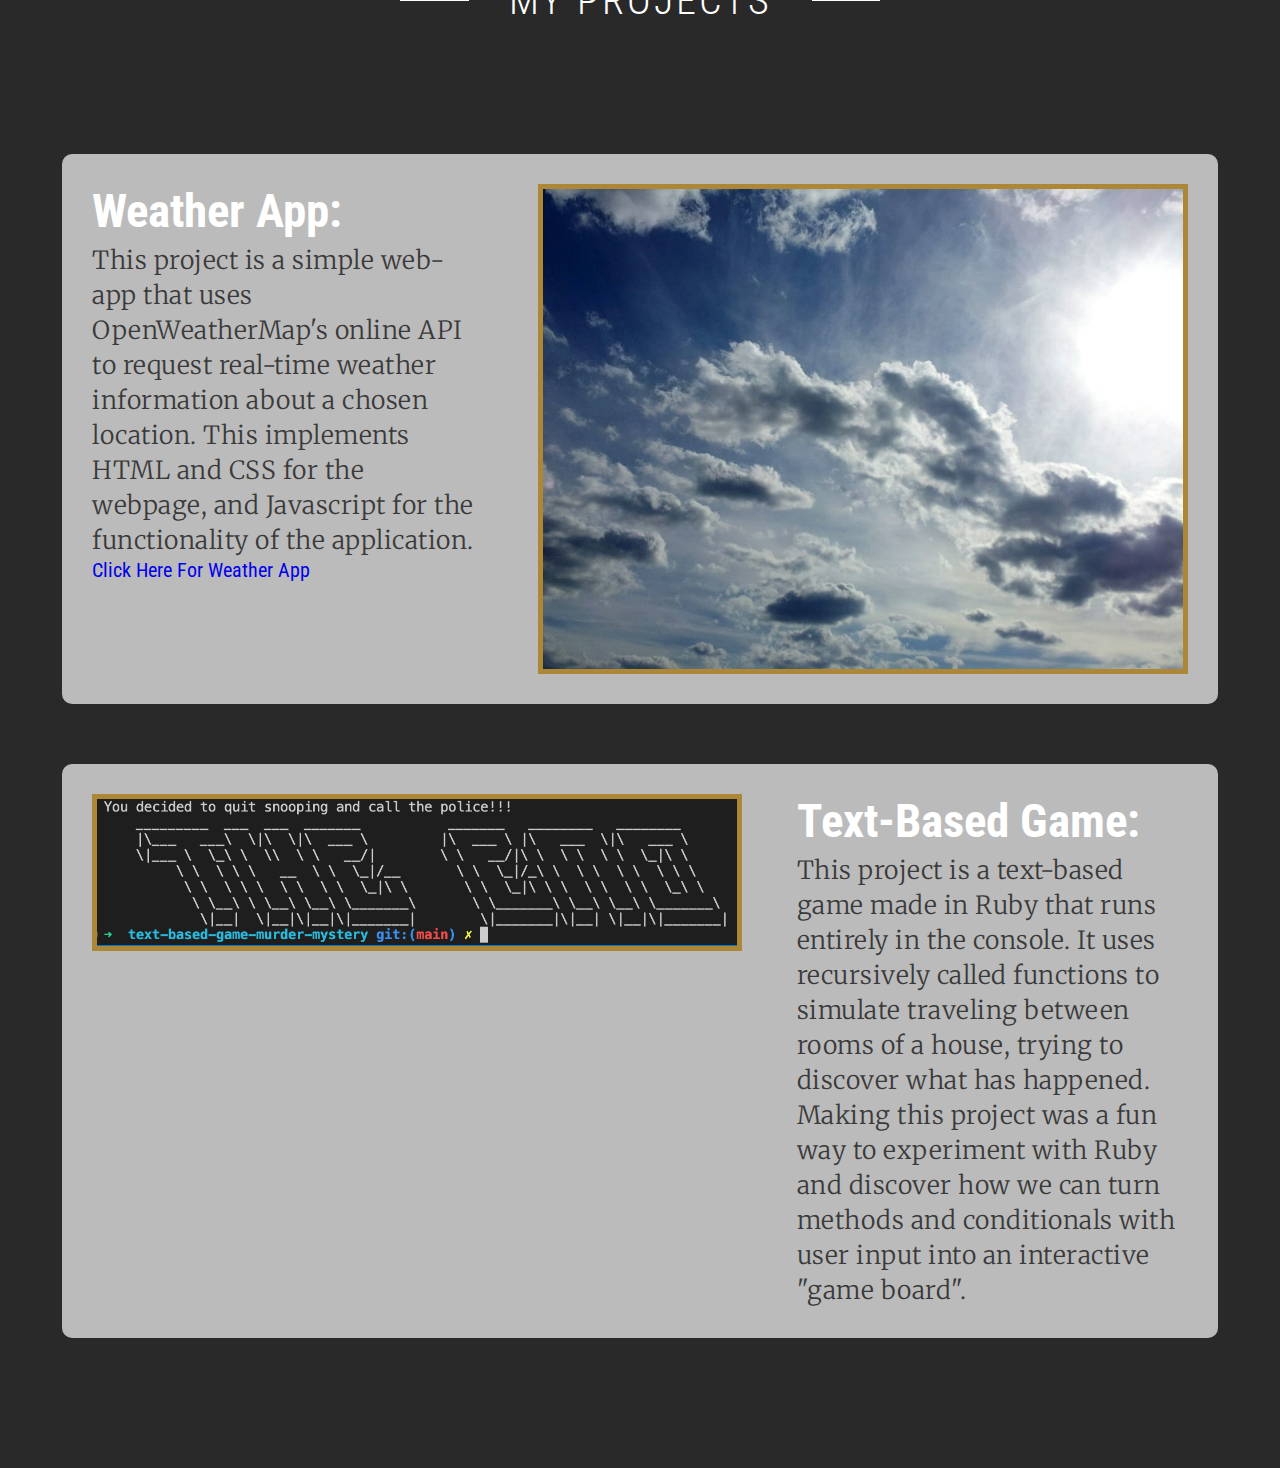
==== commit 1ac71743: "Merge branch 'main' of https://github.com/sam-saenz/sam-saenz.github.io" ====
--- a/index.html
+++ b/index.html
@@ -1,120 +1,168 @@
-<!DOCTYPE html>
-<html lang="en">
-<head>
-    <meta charset="UTF-8">
-    <meta http-equiv="X-UA-Compatible" content="IE=edge">
-    <meta name="viewport" content="width=device-width, initial-scale=1.0">
-    <link rel="stylesheet" href="style.css">
-    <link rel="preconnect" href="https://fonts.googleapis.com"><link rel="preconnect" href="https://fonts.gstatic.com" crossorigin><link href="https://fonts.googleapis.com/css2?family=Merriweather&family=Roboto+Condensed:wght@700&family=Roboto+Slab&display=swap" rel="stylesheet">    <title>My Website</title>
-</head>
-<body>
-    <!-- Hero Section  -->
-    <section id="hero">
-        <div class="hero container">
-            <div class="intro">
-                <h1>Sam Saenz<span></span></h1>
-                <p>I am a recently graduated Web Developer from San Diego interested in working with others to solve problems with effective and creative solutions.</p>
-                
-            </div>
-            <a href="#services" type="button" class="cta">
-                <i class="down-button"></i>
-            </a>
-        </div>
-    </section>
-    <!-- End Hero Section  -->
-
-    <!-- Service Section -->
-    <section id="services">
-        <div class="services container">
-            <div class="service-top">
-                <a href=""></a>
-                <h1 class="section-title">About Me</h1>
-                <img class="portrait" src="./img/me2.jpg" alt="">
-                <p>I am a freelance web developer with a Bachelor's Degree in Computer Science. You can find me at the following links:
-                </p>
-            </div>
-            <div class="service-bottom">
-                <div class="service-item">
-                    <div class="icon">
-                        <a href="https://www.linkedin.com/in/samuelsaenz/">
-                            <img class="link-button" src="./img/linkedinLogo.png" alt="">
-                        </a>     
-                    </div>
-                    <a href="https://www.linkedin.com/in/samuelsaenz/">LinkedIn</a>
-                    <p> 
-                    </p>
-                </div>
-                <div class="service-item">
-                    <div class="icon">
-                        <a href="https://github.com/sam-saenz">
-                            <img class="link-button" src="./img/githubLogo.png" alt="">
-                        </a>       
-                    </div>
-                    <a href="https://github.com/sam-saenz">GitHub</a>
-                    <p>
-                    </p>
-                </div>
-                <div class="service-item">
-                    <div class="icon">
-                        <a href="./docs/Sam Saenz Resume (4).pdf">
-                            <img src="./img/icon1.png" alt="">
-                        </a>
-                    </div>
-                    <a href="./docs/Samuel_Saenz_Resume.pdf">Resume</a>
-                    <p> 
-                    </p>
-                </div>
-            </div>
-        </div>
-    </section>
-    <!-- End Service Section -->
-
-    <!-- Resume Section -->
-    <section id="resume">
-        <div class="resume container">
-            <div class="resume-top">
-                <h1 class="section-title">My Education</h1>
-            </div>
-            <div class="resume-bottom">
-                <img src="./img/sdsu.jpg" alt="">
-                <div class="resume-bottom-bottom">
-                    <div class="resume-title">
-                        <h3 class="eduTitle">San Diego State University:</h3>
-                    </div>
-                    <div class="resume-body">
-                        <p>I am a San Diego State University graduate with a Bachelor's Degree in Computer Science. Over the course of my studies I learned 
-                            to effectively work with others in a team environment and solve problems logically and effectively.
-                        </p>
-                    </div>
-                </div>
-            </div>
-        </div>
-    </section>
-    <!-- End Resume Section -->
-
-    <!-- Project Section -->
-    <section id="projects">
-        <div class="projects container">
-            <div class="projects-top">
-                <h1 class="section-title">My Projects</h1>
-            </div>
-            <div class="projects-bottom">
-                <div class="project-item">
-                    <div class="project-item-description">
-                        <p>This project is a simple web-app that uses OpenWeatherMap's online API to request real-time weather information about a
-                            chosen location. This implements HTML and CSS for the webpage, and Javascript for the functionality of the application.
-                        </p>
-                        <a href="indexWeather.html" class="test">Click Here For Weather App</a>
-                    </div>
-                    <img src="./img/weatherBG.jpg" alt=""> 
-                </div>
-            </div>
-        </div>
-    </section>
-    <!-- End Project Section -->
-
-</body>
-</html>
-
-
-
+<!DOCTYPE html>
+<html lang="en">
+
+<head>
+    <meta charset="UTF-8">
+    <meta http-equiv="X-UA-Compatible" content="IE=edge">
+    <meta name="viewport" content="width=device-width, initial-scale=1.0">
+    <link rel="stylesheet" href="style.css">
+    <link rel="preconnect" href="https://fonts.googleapis.com">
+    <link rel="preconnect" href="https://fonts.gstatic.com" crossorigin>
+    <link
+        href="https://fonts.googleapis.com/css2?family=Merriweather&family=Roboto+Condensed:wght@700&family=Roboto+Slab&display=swap"
+        rel="stylesheet">
+    <title>Sam Saenz</title>
+</head>
+
+<body>
+    <!-- Navbar -->
+    <div class="navbar">
+        <a href="#services">About Me</a>
+        <a href="#resume">Education</a>
+        <a href="#projects">Projects</a>
+    </div>
+    <!-- Hero Section  -->
+    <section id="hero">
+        <div class="hero container">
+            <div class="intro">
+                <h1>Sam Saenz<span></span></h1>
+                <p>I am a Full Stack Web Developer from San Diego interested in working with others to solve
+                    problems with effective and creative solutions.</p>
+
+            </div>
+            <a href="#services" type="button" class="cta">
+                <i class="down-button"></i>
+            </a>
+        </div>
+    </section>
+    <!-- End Hero Section  -->
+
+    <!-- Service Section -->
+    <section id="services">
+        <div class="services container">
+            <div class="service-top">
+                <a href=""></a>
+                <h1 class="section-title">About Me</h1>
+                <img class="portrait" src="./img/me2.jpg" alt="">
+                <p>I am a web developer with a Bachelor's Degree in Computer Science. You can find me at the
+                    following links:
+                </p>
+            </div>
+            <div class="service-bottom">
+                <div onclick="" class="service-item">
+                    <div class="icon">
+                        <a href="https://www.linkedin.com/in/samuelsaenz/">
+                            <img class="link-button" src="./img/linkedinLogo.png" alt="">
+                        </a>
+                    </div>
+                    <a href="https://www.linkedin.com/in/samuelsaenz/">LinkedIn</a>
+                    <p>
+                    </p>
+                </div>
+                <div class="service-item">
+                    <div class="icon">
+                        <a href="https://github.com/sam-saenz">
+                            <img class="link-button" src="./img/githubLogo.png" alt="">
+                        </a>
+                    </div>
+                    <a href="https://github.com/sam-saenz">GitHub</a>
+                    <p>
+                    </p>
+                </div>
+                <div class="service-item">
+                    <div class="icon">
+                        <a href="./docs/Sam Saenz Resume (4).pdf">
+                            <img src="./img/icon1.png" alt="">
+                        </a>
+                    </div>
+                    <a href="./docs/SamSaenzResume.pdf">Resume</a>
+                    <p>
+                    </p>
+                </div>
+            </div>
+        </div>
+    </section>
+    <!-- End Service Section -->
+
+    <!-- Resume Section -->
+    <section id="resume">
+        <div class="resume container">
+            <div class="resume-top">
+                <h1 class="section-title">My Education</h1>
+            </div>
+            <div class="resume-bottom">
+                <div class="resume-item">
+                    <img class="resume-pic" src="./img/sdsu.jpg" alt="">
+                    <div class="resume-text">
+                        <div class="resume-title">
+                            <h3 class="eduTitle">San Diego State University:</h3>
+                        </div>
+                        <div class="resume-body">
+                            <p>I am a San Diego State University graduate with a Bachelor's Degree in Computer Science.
+                                Over the course of my studies I learned to effectively work with others in a team
+                                environment and solve problems logically and effectively.
+                            </p>
+                        </div>
+                    </div>
+                </div>
+                <div class="resume-item">
+                    <div class="resume-text">
+                        <div class="resume-title">
+                            <h3 class="eduTitle">LEARN Academy:</h3>
+                        </div>
+                        <div class="resume-body">
+                            <p>I have graduated from LEARN Academy as a Full-Stack Web Developer. Through
+                                pair-programming exercises I have honed my abilities in each step of the full-stack
+                                process, including Javascript, React, Ruby on Rails, and Postgresql.
+                            </p>
+                        </div>
+                    </div>
+                    <img class="resume-pic" src="./img/LEARN.png" alt="">
+                </div>
+            </div>
+        </div>
+    </section>
+    <!-- End Resume Section -->
+
+    <!-- Project Section -->
+    <section id="projects">
+        <div class="projects container">
+            <div class="projects-top">
+                <h1 class="section-title">My Projects</h1>
+            </div>
+            <div class="projects-bottom">
+                <div class="project-item">
+                    <div class="project-text">
+                        <div class="project-title">
+                            <h3>Weather App:</h3>
+                        </div>
+                        <div class="project-item-description">
+                            <p>This project is a simple web-app that uses OpenWeatherMap's online API to request real-time weather information about a chosen location. This implements HTML and CSS for the webpage, and Javascript for the functionality of the application.
+                            </p>
+                            <a href="indexWeather.html" class="test">Click Here For Weather App</a>
+                        </div>
+                    </div>
+                    <img class="project-pic" src="./img/weatherBG.jpg" alt="">
+                </div>
+                <div class="project-item">
+                    <img class="project-pic" src="./img/text_game.png" alt="">
+                    <div class="project-text">
+                        <div class="project-title">
+                            <h3>Text-Based Game:</h3>
+                        </div>
+                        <div class="project-item-description">
+                            <p>This project is a text-based game made in Ruby that runs entirely in the console. It uses recursively called functions to simulate traveling between rooms of a house, trying to discover what has happened. Making this project was a fun way to experiment with Ruby and discover how we can turn methods and conditionals with user input into an interactive "game board".
+                            </p>
+                            <!-- <a href="indexWeather.html" class="test">Click Here For Weather App</a> -->
+                        </div>
+                    </div>
+
+                </div>
+            </div>
+        </div>
+    </section>
+    <!-- End Project Section -->
+
+</body>
+
+</html>